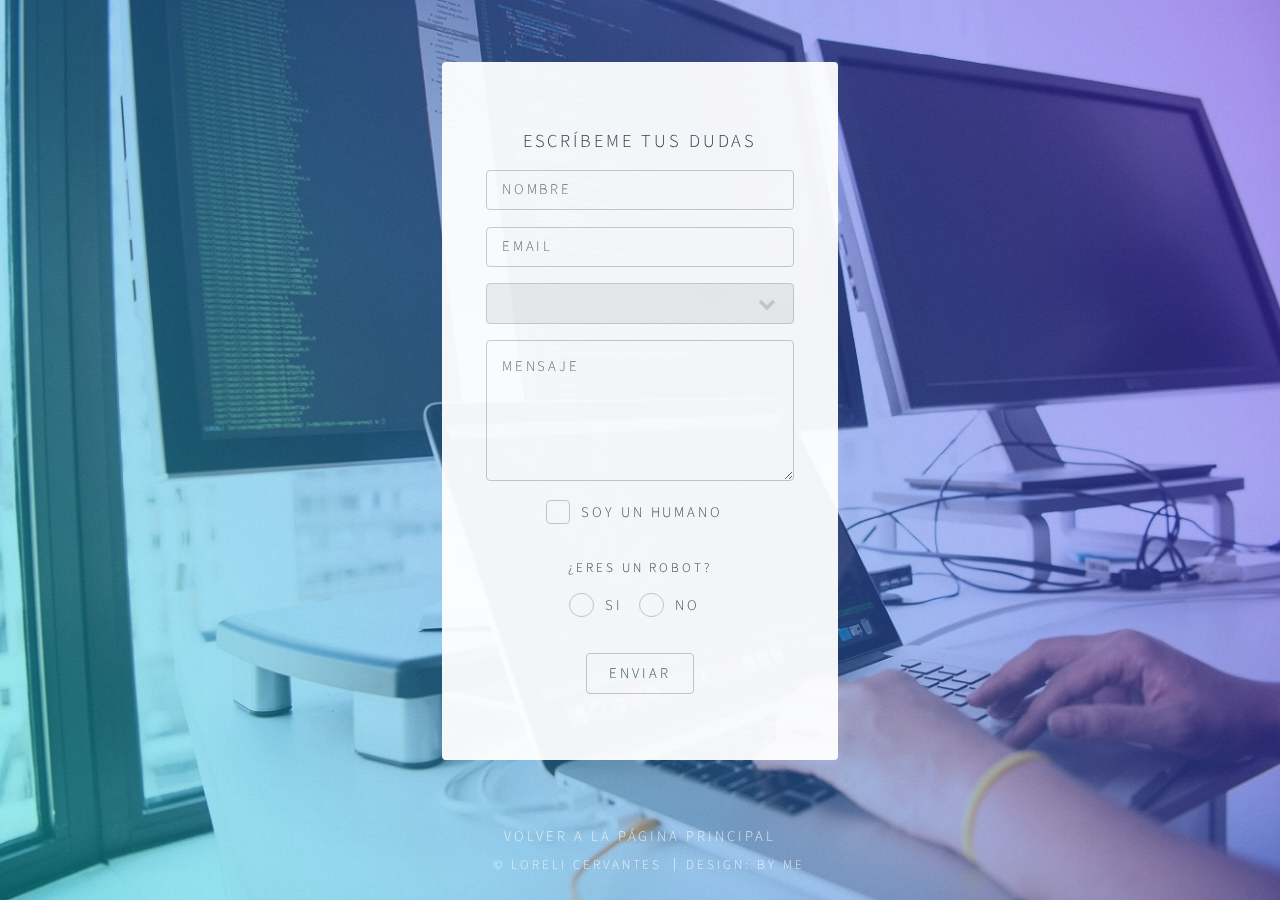
==== contact.html @ 3e9d291e "contacto" ====
<!DOCTYPE html>
<html lang="es">

<head>
    <title>Contact | Loreli Cervantes</title>
    <meta charset="utf-8" />
    <meta name="viewport" content="width=device-width, initial-scale=1, user-scalable=no" />
    <link rel="stylesheet" href="assets/css/main.css" />
    <noscript>
        <link rel="stylesheet" href="assets/css/noscript.css" /></noscript>
</head>

<body>
    <div id="wrapper">
        <!-- Main -->
        <section id="main">
            <h2>Escríbeme tus dudas</h2>
            <form method="post" action="#">
                <div class="fields">
                    <div class="field">
                        <input type="text" name="name" id="name" placeholder="Nombre" />
                    </div>
                    <div class="field">
                        <input type="email" name="email" id="email" placeholder="Email" />
                    </div>
                    <div class="field">
                        <select name="subject" id="subject">
                            <option value=""></option>
                            <option value="tech">Proyectos</option>
                            <option value="web">Diseño Web</option>
                            <option value="cost">Costos</option>
                            <option value="otro">Otro</option>
                        </select>
                    </div>
                    <div class="field">
                        <textarea name="message" id="message" placeholder="Mensaje" rows="4"></textarea>
                    </div>
                    <div class="field">
                        <input type="checkbox" id="human" name="human" /><label for="human">Soy un humano</label>
                    </div>
                    <div class="field">
                        <label>¿Eres un Robot?</label>
                        <input type="radio" id="robot_yes" name="robot" /><label for="robot_yes">SI</label>
                        <input type="radio" id="robot_no" name="robot" /><label for="robot_no">NO</label>
                    </div>
                </div>
                <ul class="actions special">
                    <li><a href="#" class="button">Enviar</a></li>
                </ul>
            </form>
        </section>

        <!-- Footer -->
        <footer id="footer">
            <a href="index.html">Volver a la página principal</a>
            <ul class="copyright">
                <li>&copy; Loreli cervantes</li>
                <li>Design: by me</li>
            </ul>
        </footer>
    </div>

</body>

</html>
---- assets/css/main.css ----
@import url(fontawesome-all.min.css);
@import url("https://fonts.googleapis.com/css?family=Source+Sans+Pro:300");


/* Icon (alt) */

	html, body, div, span, applet, object,
	iframe, h1, h2, h3, h4, h5, h6, p, blockquote,
	pre, a, abbr, acronym, address, big, cite,
	code, del, dfn, em, img, ins, kbd, q, s, samp,
	small, strike, strong, sub, sup, tt, var, b,
	u, i, center, dl, dt, dd, ol, ul, li, fieldset,
	form, label, legend, table, caption, tbody,
	tfoot, thead, tr, th, td, article, aside,
	canvas, details, embed, figure, figcaption,
	footer, header, hgroup, menu, nav, output, ruby,
	section, summary, time, mark, audio, video {
		margin: 0;
		padding: 0;
		border: 0;
		font-size: 100%;
		font: inherit;
		vertical-align: baseline;
	}

	article, aside, details, figcaption, figure,
	footer, header, hgroup, menu, nav, section {
		display: block;
	}

	body {
		line-height: 1;
	}

	ol, ul {
		list-style: none;
	}

	blockquote, q {
		quotes: none;
	}

		blockquote:before, blockquote:after, q:before, q:after {
			content: '';
			content: none;
		}

	table {
		border-collapse: collapse;
		border-spacing: 0;
	}

	body {
		-webkit-text-size-adjust: none;
	}

	mark {
		background-color: transparent;
		color: inherit;
	}

	input::-moz-focus-inner {
		border: 0;
		padding: 0;
	}

	input, select, textarea {
		-moz-appearance: none;
		-webkit-appearance: none;
		-ms-appearance: none;
		appearance: none;
	}

/* Basic */

	@media screen and (max-width: 480px) {

		html, body {
			min-width: 320px;
		}

	}

	html {
		box-sizing: border-box;
	}

	*, *:before, *:after {
		box-sizing: inherit;
	}

	body.is-preload *, body.is-preload *:before, body.is-preload *:after {
		-moz-animation: none !important;
		-webkit-animation: none !important;
		-ms-animation: none !important;
		animation: none !important;
		-moz-transition: none !important;
		-webkit-transition: none !important;
		-ms-transition: none !important;
		transition: none !important;
	}

	html {
		height: 100%;
	}

	body {
		height: 100%;
		background-color: #ffffff;
		background-image: url("images/overlay.png"), -moz-linear-gradient(60deg, rgba(1, 224, 231, 0.4) 5%, rgba(85, 27, 249, 0.45)), url("../../images/bg.jpg");
		background-image: url("images/overlay.png"), -webkit-linear-gradient(60deg, rgba(1, 224, 231, 0.4) 5%, rgba(85, 27, 249, 0.45)), url("../../images/bg.jpg");
		background-image: url("images/overlay.png"), -ms-linear-gradient(60deg, rgba(1, 224, 231, 0.4) 5%, rgba(85, 27, 249, 0.45)), url("../../images/bg.jpg");
		background-image: url("images/overlay.png"), linear-gradient(60deg, rgba(1, 223, 231, 0.4) 5%, rgba(85, 27, 249, 0.45)), url("../../images/bg.jpg");
		background-repeat: repeat,			no-repeat,			no-repeat;
		background-size: 100px 100px, cover,				cover;
		background-position: top left,		center center,		bottom center;
		background-attachment: fixed,			fixed,				fixed;
	}

		body:after {
			content: '';
			display: block;
			position: fixed;
			top: 0;
			left: 0;
			width: 100%;
			height: inherit;
			opacity: 0;
			z-index: 1;
			background-color: #ffffff;
			background-image: url("images/overlay.png"), -moz-linear-gradient(60deg, rgba(1, 224, 231, 0.5) 5%, rgba(85, 27, 249, 0.5));
			background-image: url("images/overlay.png"), -webkit-linear-gradient(60deg, rgba(1, 224, 231, 0.5) 5%, rgba(85, 27, 249, 0.5));
			background-image: url("images/overlay.png"), -ms-linear-gradient(60deg, rgba(1, 224, 231, 0.5) 5%, rgba(85, 27, 249, 0.5));
			background-image: url("images/overlay.png"), linear-gradient(60deg, rgba(1, 224, 231, 0.5) 5%, rgba(85, 27, 249, 0.5));
			background-repeat: repeat,			no-repeat;
			background-size: 100px 100px, cover;
			background-position: top left,		center center;
			-moz-transition: opacity 1.75s ease-out;
			-webkit-transition: opacity 1.75s ease-out;
			-ms-transition: opacity 1.75s ease-out;
			transition: opacity 1.75s ease-out;
		}

		body.is-preload:after {
			opacity: 1;
		}

/* Type */

	body, input, select, textarea {
		color: #414f57;
		font-family: "Source Sans Pro", Helvetica, sans-serif;
		font-size: 14pt;
		font-weight: 300;
		line-height: 2;
		letter-spacing: 0.2em;
		text-transform: uppercase;
	}

		@media screen and (max-width: 1680px) {

			body, input, select, textarea {
				font-size: 11pt;
			}

		}

		@media screen and (max-width: 480px) {

			body, input, select, textarea {
				font-size: 10pt;
				line-height: 1.75;
			}

		}

	a {
		-moz-transition: color 0.2s ease, border-color 0.2s ease;
		-webkit-transition: color 0.2s ease, border-color 0.2s ease;
		-ms-transition: color 0.2s ease, border-color 0.2s ease;
		transition: color 0.2s ease, border-color 0.2s ease;
		color: inherit;
		text-decoration: none;
	}

		a:before {
			-moz-transition: color 0.2s ease, text-shadow 0.2s ease;
			-webkit-transition: color 0.2s ease, text-shadow 0.2s ease;
			-ms-transition: color 0.2s ease, text-shadow 0.2s ease;
			transition: color 0.2s ease, text-shadow 0.2s ease;
		}

		a:hover {
			color: #ff7496;
		}

	strong, b {
		color: #313f47;
	}

	em, i {
		font-style: italic;
	}

	p {
		margin: 0 0 1.5em 0;
	}

	h1, h2, h3, h4, h5, h6 {
		color: #313f47;
		line-height: 1.5;
		margin: 0 0 0.75em 0;
	}

		h1 a, h2 a, h3 a, h4 a, h5 a, h6 a {
			color: inherit;
			text-decoration: none;
		}

	h1 {
		font-size: 1.85em;
		letter-spacing: 0.22em;
		margin: 0 0 0.525em 0;
	}

	h2 {
		font-size: 1.25em;
	}

	h3 {
		font-size: 1em;
	}

	h4 {
		font-size: 1em;
	}

	h5 {
		font-size: 1em;
	}

	h6 {
		font-size: 1em;
	}

	@media screen and (max-width: 480px) {

		h1 {
			font-size: 1.65em;
		}

	}

	sub {
		font-size: 0.8em;
		position: relative;
		top: 0.5em;
	}

	sup {
		font-size: 0.8em;
		position: relative;
		top: -0.5em;
	}

	hr {
		border: 0;
		border-bottom: solid 1px #c8cccf;
		margin: 3em 0;
	}

/* Form */

form {
	margin: 0 0 1.5em 0;
}

	form > :last-child {
		margin-bottom: 0;
	}

	form > .fields {
		display: -moz-flex;
		display: -webkit-flex;
		display: -ms-flex;
		display: flex;
		-moz-flex-wrap: wrap;
		-webkit-flex-wrap: wrap;
		-ms-flex-wrap: wrap;
		flex-wrap: wrap;
		width: calc(100% + 2.25em);
		margin: -1.125em 0 1.5em -1.125em;
	}

		form > .fields > .field {
			-moz-flex-grow: 0;
			-webkit-flex-grow: 0;
			-ms-flex-grow: 0;
			flex-grow: 0;
			-moz-flex-shrink: 0;
			-webkit-flex-shrink: 0;
			-ms-flex-shrink: 0;
			flex-shrink: 0;
			padding: 1.125em 0 0 1.125em;
			width: calc(100% - 1.125em);
		}

			form > .fields > .field.half {
				width: calc(50% - 0.5625em);
			}

			form > .fields > .field.third {
				width: calc(100%/3 - 0.375em);
			}

			form > .fields > .field.quarter {
				width: calc(25% - 0.28125em);
			}

	@media screen and (max-width: 480px) {

		form > .fields {
			width: calc(100% + 2.25em);
			margin: -1.125em 0 1.5em -1.125em;
		}

			form > .fields > .field {
				padding: 1.125em 0 0 1.125em;
				width: calc(100% - 1.125em);
			}

				form > .fields > .field.half {
					width: calc(100% - 1.125em);
				}

				form > .fields > .field.third {
					width: calc(100% - 1.125em);
				}

				form > .fields > .field.quarter {
					width: calc(100% - 1.125em);
				}

	}

label {
	color: #313f47;
	display: block;
	font-size: 0.9em;
	margin: 0 0 0.75em 0;
}

input[type="text"],
input[type="password"],
input[type="email"],
input[type="tel"],
select,
textarea {
	-moz-appearance: none;
	-webkit-appearance: none;
	-ms-appearance: none;
	appearance: none;
	border-radius: 4px;
	border: solid 1px #c8cccf;
	color: inherit;
	display: block;
	outline: 0;
	padding: 0 1em;
	text-decoration: none;
	width: 100%;
}

	input[type="text"]:invalid,
	input[type="password"]:invalid,
	input[type="email"]:invalid,
	input[type="tel"]:invalid,
	select:invalid,
	textarea:invalid {
		box-shadow: none;
	}

	input[type="text"]:focus,
	input[type="password"]:focus,
	input[type="email"]:focus,
	input[type="tel"]:focus,
	select:focus,
	textarea:focus {
		border-color: #ff7496;
	}

select {
	background-image: url("data:image/svg+xml;charset=utf8,%3Csvg xmlns='http://www.w3.org/2000/svg' width='40' height='40' preserveAspectRatio='none' viewBox='0 0 40 40'%3E%3Cpath d='M9.4,12.3l10.4,10.4l10.4-10.4c0.2-0.2,0.5-0.4,0.9-0.4c0.3,0,0.6,0.1,0.9,0.4l3.3,3.3c0.2,0.2,0.4,0.5,0.4,0.9 c0,0.4-0.1,0.6-0.4,0.9L20.7,31.9c-0.2,0.2-0.5,0.4-0.9,0.4c-0.3,0-0.6-0.1-0.9-0.4L4.3,17.3c-0.2-0.2-0.4-0.5-0.4-0.9 c0-0.4,0.1-0.6,0.4-0.9l3.3-3.3c0.2-0.2,0.5-0.4,0.9-0.4S9.1,12.1,9.4,12.3z' fill='%23c8cccf' /%3E%3C/svg%3E");
	background-size: 1.25rem;
	background-repeat: no-repeat;
	background-position: calc(100% - 1rem) center;
	height: 2.75em;
	padding-right: 2.75em;
	text-overflow: ellipsis;
}

	select option {
		color: #313f47;
		background: #ffffff;
	}

	select:focus::-ms-value {
		background-color: transparent;
	}

	select::-ms-expand {
		display: none;
	}

input[type="text"],
input[type="password"],
input[type="email"],
select {
	height: 2.75em;
}

textarea {
	padding: 0.75em 1em;
}

input[type="checkbox"],
input[type="radio"] {
	-moz-appearance: none;
	-webkit-appearance: none;
	-ms-appearance: none;
	appearance: none;
	display: block;
	float: left;
	margin-right: -2em;
	opacity: 0;
	width: 1em;
	z-index: -1;
}

	input[type="checkbox"] + label,
	input[type="radio"] + label {
		text-decoration: none;
		color: #414f57;
		cursor: pointer;
		display: inline-block;
		font-size: 1em;
		font-weight: 300;
		padding-left: 2.4em;
		padding-right: 0.75em;
		position: relative;
	}

		input[type="checkbox"] + label:before,
		input[type="radio"] + label:before {
			-moz-osx-font-smoothing: grayscale;
			-webkit-font-smoothing: antialiased;
			display: inline-block;
			font-style: normal;
			font-variant: normal;
			text-rendering: auto;
			line-height: 1;
			text-transform: none !important;
			font-family: 'Font Awesome 5 Free';
			font-weight: 900;
		}

		input[type="checkbox"] + label:before,
		input[type="radio"] + label:before {
			border-radius: 4px;
			border: solid 1px #c8cccf;
			content: '';
			display: inline-block;
			font-size: 0.8em;
			height: 2.0625em;
			left: 0;
			line-height: 2.0625em;
			position: absolute;
			text-align: center;
			top: 0.15em;
			width: 2.0625em;
		}

	input[type="checkbox"]:checked + label:before,
	input[type="radio"]:checked + label:before {
		color: #ff7496;
		content: '\f00c';
	}

	input[type="checkbox"]:focus + label:before,
	input[type="radio"]:focus + label:before {
		border-color: #ff7496;
	}

input[type="checkbox"] + label:before {
	border-radius: 4px;
}

input[type="radio"] + label:before {
	border-radius: 100%;
}

::-webkit-input-placeholder {
	color: #616f77 !important;
	opacity: 1.0;
}

:-moz-placeholder {
	color: #616f77 !important;
	opacity: 1.0;
}

::-moz-placeholder {
	color: #616f77 !important;
	opacity: 1.0;
}

:-ms-input-placeholder {
	color: #616f77 !important;
	opacity: 1.0;
}

/* Icon */

	.icon {
		text-decoration: none;
		position: relative;
		border-bottom: none;
	}

		.icon:before {
			-moz-osx-font-smoothing: grayscale;
			-webkit-font-smoothing: antialiased;
			display: inline-block;
			font-style: normal;
			font-variant: normal;
			text-rendering: auto;
			line-height: 1;
			text-transform: none !important;
			font-family: 'Font Awesome 5 Free';
			font-weight: 400;
		}

		.icon > .label {
			display: none;
		}

		.icon:before {
			line-height: inherit;
		}

		.icon.solid:before {
			font-weight: 900;
		}

		.icon.brands:before {
			font-family: 'Font Awesome 5 Brands';
		}

/* List */

ol {
	list-style: decimal;
	margin: 0 0 1.5em 0;
	padding-left: 1.25em;
}

	ol li {
		padding-left: 0.25em;
	}

ul {
	list-style: disc;
	margin: 0 0 1.5em 0;
	padding-left: 1em;
}

	ul li {
		padding-left: 0.5em;
	}

	ul.alt {
		list-style: none;
		padding-left: 0;
	}

		ul.alt li {
			border-top: solid 1px #c8cccf;
			padding: 0.5em 0;
		}

			ul.alt li:first-child {
				border-top: 0;
				padding-top: 0;
			}

dl {
	margin: 0 0 1.5em 0;
}

	dl dt {
		display: block;
		margin: 0 0 0.75em 0;
	}

	dl dd {
		margin-left: 1.5em;
	}

/* Actions */

ul.actions {
	display: -moz-flex;
	display: -webkit-flex;
	display: -ms-flex;
	display: flex;
	cursor: default;
	list-style: none;
	margin-left: -0.75em;
	padding-left: 0;
}

	ul.actions li {
		padding: 0 0 0 0.75em;
		vertical-align: middle;
	}

	ul.actions.special {
		-moz-justify-content: center;
		-webkit-justify-content: center;
		-ms-justify-content: center;
		justify-content: center;
		width: 100%;
		margin-left: 0;
	}

		ul.actions.special li:first-child {
			padding-left: 0;
		}

	ul.actions.stacked {
		-moz-flex-direction: column;
		-webkit-flex-direction: column;
		-ms-flex-direction: column;
		flex-direction: column;
		margin-left: 0;
	}

		ul.actions.stacked li {
			padding: 0.975em 0 0 0;
		}

			ul.actions.stacked li:first-child {
				padding-top: 0;
			}

	ul.actions.fit {
		width: calc(100% + 0.75em);
	}

		ul.actions.fit li {
			-moz-flex-grow: 1;
			-webkit-flex-grow: 1;
			-ms-flex-grow: 1;
			flex-grow: 1;
			-moz-flex-shrink: 1;
			-webkit-flex-shrink: 1;
			-ms-flex-shrink: 1;
			flex-shrink: 1;
			width: 100%;
		}

			ul.actions.fit li > * {
				width: 100%;
			}

		ul.actions.fit.stacked {
			width: 100%;
		}

	@media screen and (max-width: 480px) {

		ul.actions:not(.fixed) {
			-moz-flex-direction: column;
			-webkit-flex-direction: column;
			-ms-flex-direction: column;
			flex-direction: column;
			margin-left: 0;
			width: 100% !important;
		}

			ul.actions:not(.fixed) li {
				-moz-flex-grow: 1;
				-webkit-flex-grow: 1;
				-ms-flex-grow: 1;
				flex-grow: 1;
				-moz-flex-shrink: 1;
				-webkit-flex-shrink: 1;
				-ms-flex-shrink: 1;
				flex-shrink: 1;
				padding: 0.75em 0 0 0;
				text-align: center;
				width: 100%;
			}

				ul.actions:not(.fixed) li > * {
					width: 100%;
				}

				ul.actions:not(.fixed) li:first-child {
					padding-top: 0;
				}

				ul.actions:not(.fixed) li input[type="submit"],
				ul.actions:not(.fixed) li input[type="reset"],
				ul.actions:not(.fixed) li input[type="button"],
				ul.actions:not(.fixed) li button,
				ul.actions:not(.fixed) li .button {
					width: 100%;
				}

					ul.actions:not(.fixed) li input[type="submit"].icon:before,
					ul.actions:not(.fixed) li input[type="reset"].icon:before,
					ul.actions:not(.fixed) li input[type="button"].icon:before,
					ul.actions:not(.fixed) li button.icon:before,
					ul.actions:not(.fixed) li .button.icon:before {
						margin-left: -0.5rem;
					}

	}

/* Icons */

	ul.icons {
		cursor: default;
		list-style: none;
		padding-left: 0;
		margin-top: -0.675em;
	}

		ul.icons li {
			display: inline-block;
			padding: 0.675em 0.5em;
		}

			ul.icons li a {
				text-decoration: none;
				position: relative;
				display: block;
				width: 3.75em;
				height: 3.75em;
				/*radio circular en iconos*/
				border-radius: 100%;
				border: solid 1px #c8cccf;
				line-height: 3.75em;
				overflow: hidden;
				text-align: center;
				text-indent: 3.75em;
				white-space: nowrap;
			}

				ul.icons li a:before {
					-moz-osx-font-smoothing: grayscale;
					-webkit-font-smoothing: antialiased;
					display: inline-block;
					font-style: normal;
					font-variant: normal;
					text-rendering: auto;
					line-height: 1;
					text-transform: none !important;
					font-family: 'Font Awesome 5 Free';
					font-weight: 400;
				}

				ul.icons li a:before {
					color: #ffffff;
					text-shadow: 1.25px 0px 0px #c8cccf, -1.25px 0px 0px #c8cccf, 0px 1.25px 0px #c8cccf, 0px -1.25px 0px #c8cccf;
				}

				ul.icons li a:hover:before {
					text-shadow: 1.25px 0px 0px #551BF9, -1.25px 0px 0px #551BF9, 0px 1.25px 0px #551BF9, 0px -1.25px 0px #551BF9;
				}

				ul.icons li a:before {
					position: absolute;
					top: 0;
					left: 0;
					width: inherit;
					height: inherit;
					font-size: 1.85rem;
					line-height: inherit;
					text-align: center;
					text-indent: 0;
				}

				ul.icons li a:hover {
					border-color: #551BF9; /* color del circulo */
				}

		@media screen and (max-width: 480px) {

			ul.icons li a:before {
				font-size: 1.5rem;
			}

		}

/* Button */

input[type="submit"],
input[type="reset"],
input[type="button"],
button,
.button {
	-moz-appearance: none;
	-webkit-appearance: none;
	-ms-appearance: none;
	appearance: none;
	-moz-transition: background-color 0.2s ease-in-out, border-color 0.2s ease-in-out, color 0.2s ease-in-out;
	-webkit-transition: background-color 0.2s ease-in-out, border-color 0.2s ease-in-out, color 0.2s ease-in-out;
	-ms-transition: background-color 0.2s ease-in-out, border-color 0.2s ease-in-out, color 0.2s ease-in-out;
	transition: background-color 0.2s ease-in-out, border-color 0.2s ease-in-out, color 0.2s ease-in-out;
	display: inline-block;
	height: 2.75em;
	line-height: 2.75em;
	padding: 0 1.5em;
	background-color: transparent;
	border-radius: 4px;
	border: solid 1px #c8cccf;
	color: #414f57 !important;
	cursor: pointer;
	text-align: center;
	text-decoration: none;
	white-space: nowrap;
}

	input[type="submit"]:hover,
	input[type="reset"]:hover,
	input[type="button"]:hover,
	button:hover,
	.button:hover {
		border-color: #ff7496;
		color: #ff7496 !important;
	}

	input[type="submit"].icon,
	input[type="reset"].icon,
	input[type="button"].icon,
	button.icon,
	.button.icon {
		padding-left: 1.35em;
	}

		input[type="submit"].icon:before,
		input[type="reset"].icon:before,
		input[type="button"].icon:before,
		button.icon:before,
		.button.icon:before {
			margin-right: 0.5em;
		}

	input[type="submit"].fit,
	input[type="reset"].fit,
	input[type="button"].fit,
	button.fit,
	.button.fit {
		width: 100%;
	}

	input[type="submit"].small,
	input[type="reset"].small,
	input[type="button"].small,
	button.small,
	.button.small {
		font-size: 0.8em;
	}

	input[type="submit"].large,
	input[type="reset"].large,
	input[type="button"].large,
	button.large,
	.button.large {
		font-size: 1.35em;
	}

	input[type="submit"].disabled, input[type="submit"]:disabled,
	input[type="reset"].disabled,
	input[type="reset"]:disabled,
	input[type="button"].disabled,
	input[type="button"]:disabled,
	button.disabled,
	button:disabled,
	.button.disabled,
	.button:disabled {
		pointer-events: none;
		opacity: 0.5;
	}

/* Main */

	#main {
		-moz-transform-origin: 50% 50%;
		-webkit-transform-origin: 50% 50%;
		-ms-transform-origin: 50% 50%;
		transform-origin: 50% 50%;
		-moz-transform: rotateX(0deg);
		-webkit-transform: rotateX(0deg);
		-ms-transform: rotateX(0deg);
		transform: rotateX(0deg);
		-moz-transition: opacity 1s ease, -moz-transform 1s ease;
		-webkit-transition: opacity 1s ease, -webkit-transform 1s ease;
		-ms-transition: opacity 1s ease, -ms-transform 1s ease;
		transition: opacity 1s ease, transform 1s ease;
		padding: 4.5em 3em 3em 3em ;
		background: #ffffff;
		border-radius: 4px;
		cursor: default;
		max-width: 100%;
		opacity: 0.95;
		position: relative;
		text-align: center;
		width: 27em;
	}

		#main .avatar {
			position: relative;
			display: block;
			margin-bottom: 1.5em;
		}

			#main .avatar img {
				display: block;
				margin: 0 auto;
				border-radius: 100%;
				box-shadow: 0 0 0 1.5em #ffffff;
			}

			#main .avatar:before {
				content: '';
				display: block;
				position: absolute;
				top: 50%;
				left: -3em;
				width: calc(100% + 6em);
				height: 1px;
				z-index: -1;
				background: #c8cccf;
			}

		@media screen and (max-width: 480px) {

			#main {
				padding: 4em 2em 2.5em 2em ;
				width: 100%;
			}

				#main .avatar:before {
					left: -2em;
					width: calc(100% + 4em);
				}

		}

		body.is-preload #main {
			-moz-transform: rotateX(15deg);
			-webkit-transform: rotateX(15deg);
			-ms-transform: rotateX(15deg);
			transform: rotateX(15deg);
			opacity: 0;
		}

/* Footer */

	#footer {
		-moz-align-self: -moz-flex-end;
		-webkit-align-self: -webkit-flex-end;
		-ms-align-self: -ms-flex-end;
		align-self: flex-end;
		width: 100%;
		padding: 1.5em 0 0 0;
		color: rgba(255, 255, 255, 0.75);
		cursor: default;
		text-align: center;
	}

		#footer .copyright {
			margin: 0;
			padding: 0;
			font-size: 0.9em;
			list-style: none;
		}

			#footer .copyright li {
				display: inline-block;
				margin: 0 0 0 0.45em;
				padding: 0 0 0 0.85em;
				border-left: solid 1px rgba(255, 255, 255, 0.5);
				line-height: 1;
			}

				#footer .copyright li:first-child {
					border-left: 0;
				}

/* Wrapper */

	#wrapper {
		display: -moz-flex;
		display: -webkit-flex;
		display: -ms-flex;
		display: flex;
		-moz-align-items: center;
		-webkit-align-items: center;
		-ms-align-items: center;
		align-items: center;
		-moz-justify-content: space-between;
		-webkit-justify-content: space-between;
		-ms-justify-content: space-between;
		justify-content: space-between;
		-moz-flex-direction: column;
		-webkit-flex-direction: column;
		-ms-flex-direction: column;
		flex-direction: column;
		-moz-perspective: 1000px;
		-webkit-perspective: 1000px;
		-ms-perspective: 1000px;
		perspective: 1000px;
		position: relative;
		min-height: 100%;
		padding: 1.5em;
		z-index: 2;
	}

		#wrapper > * {
			z-index: 1;
		}

		#wrapper:before {
			content: '';
			display: block;
		}

		@media screen and (max-width: 360px) {

			#wrapper {
				padding: 0.75em;
			}

		}

		body.is-ie #wrapper {
			height: 100%;
		}
---- assets/css/noscript.css ----
/*
	Identity by HTML5 UP
	html5up.net | @ajlkn
	Free for personal and commercial use under the CCA 3.0 license (html5up.net/license)
*/

/* Basic */

	body:after {
		display: none;
	}

/* Main */

	#main {
		-moz-transform: none !important;
		-webkit-transform: none !important;
		-ms-transform: none !important;
		transform: none !important;
		opacity: 1 !important;
	}
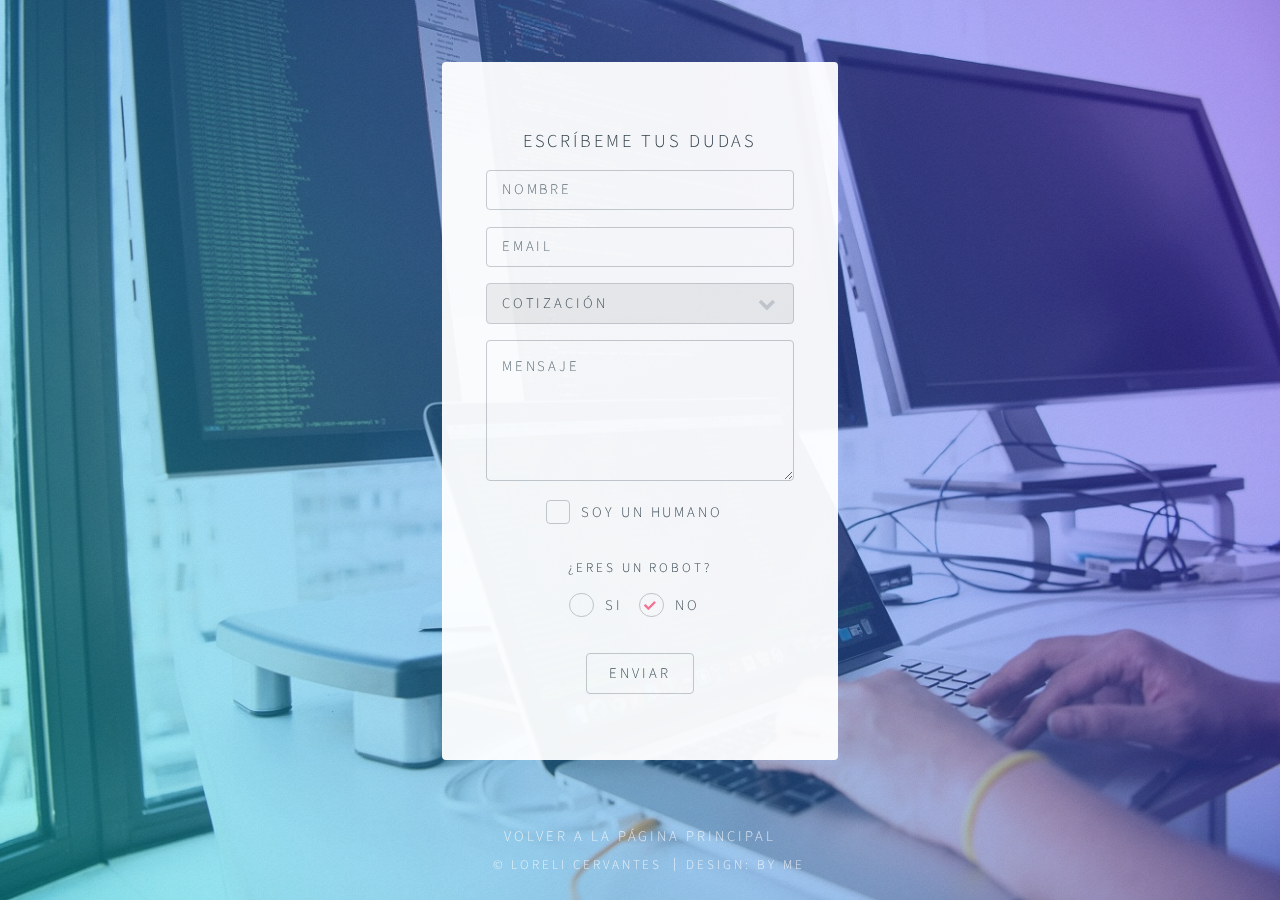
==== commit 6db17e25: "upgrade" ====
--- a/contact.html
+++ b/contact.html
@@ -6,8 +6,10 @@
     <meta charset="utf-8" />
     <meta name="viewport" content="width=device-width, initial-scale=1, user-scalable=no" />
     <link rel="stylesheet" href="assets/css/main.css" />
+    <link rel="stylesheet" href="https://s.pageclip.co/v1/pageclip.css" media="screen" />
     <noscript>
-        <link rel="stylesheet" href="assets/css/noscript.css" /></noscript>
+        <link rel="stylesheet" href="assets/css/noscript.css" />
+    </noscript>
 </head>
 
 <body>
@@ -15,37 +17,37 @@
         <!-- Main -->
         <section id="main">
             <h2>Escríbeme tus dudas</h2>
-            <form method="post" action="#">
+            <form action="https://send.pageclip.co/zAUx8uy0cvoPuDGUjThF2ffUUk2lN3vp/Contactos" class="pageclip-form" method="post">
                 <div class="fields">
                     <div class="field">
-                        <input type="text" name="name" id="name" placeholder="Nombre" />
+                        <input type="text" name="name" id="name" placeholder="Nombre" required="" />
                     </div>
                     <div class="field">
-                        <input type="email" name="email" id="email" placeholder="Email" />
+                        <input type="email" name="email" id="email" placeholder="Email" required="" />
                     </div>
+                       <div class="field">
+                            <select name="subject" id="subject">
+                                <option value="cotizacion" select>Cotización</option>
+                                <option value="portafolio">Portafolio</option>
+                                <option value="team work">Team Work</option>
+                                <option value="otro">Otro</option>
+                            </select>
+                        </div>
                     <div class="field">
-                        <select name="subject" id="subject">
-                            <option value=""></option>
-                            <option value="tech">Proyectos</option>
-                            <option value="web">Diseño Web</option>
-                            <option value="cost">Costos</option>
-                            <option value="otro">Otro</option>
-                        </select>
+                        <textarea name="message" id="message" placeholder="Mensaje" rows="4" required=""></textarea>
                     </div>
+                    <!-------------------------------------------------------------------->
                     <div class="field">
-                        <textarea name="message" id="message" placeholder="Mensaje" rows="4"></textarea>
-                    </div>
-                    <div class="field">
-                        <input type="checkbox" id="human" name="human" /><label for="human">Soy un humano</label>
+                        <input type="checkbox" id="human" name="human" required="" /><label for="human">Soy un humano</label>
                     </div>
                     <div class="field">
                         <label>¿Eres un Robot?</label>
                         <input type="radio" id="robot_yes" name="robot" /><label for="robot_yes">SI</label>
-                        <input type="radio" id="robot_no" name="robot" /><label for="robot_no">NO</label>
+                        <input type="radio" id="robot_no" name="robot" checked /><label for="robot_no">NO</label>
                     </div>
                 </div>
                 <ul class="actions special">
-                    <li><a href="#" class="button">Enviar</a></li>
+                    <input type="submit" class="button" value="Enviar">
                 </ul>
             </form>
         </section>
@@ -60,6 +62,8 @@
         </footer>
     </div>
 
+    <script src="https://s.pageclip.co/v1/pageclip.js" charset="utf-8"></script>
+
 </body>
 
 </html>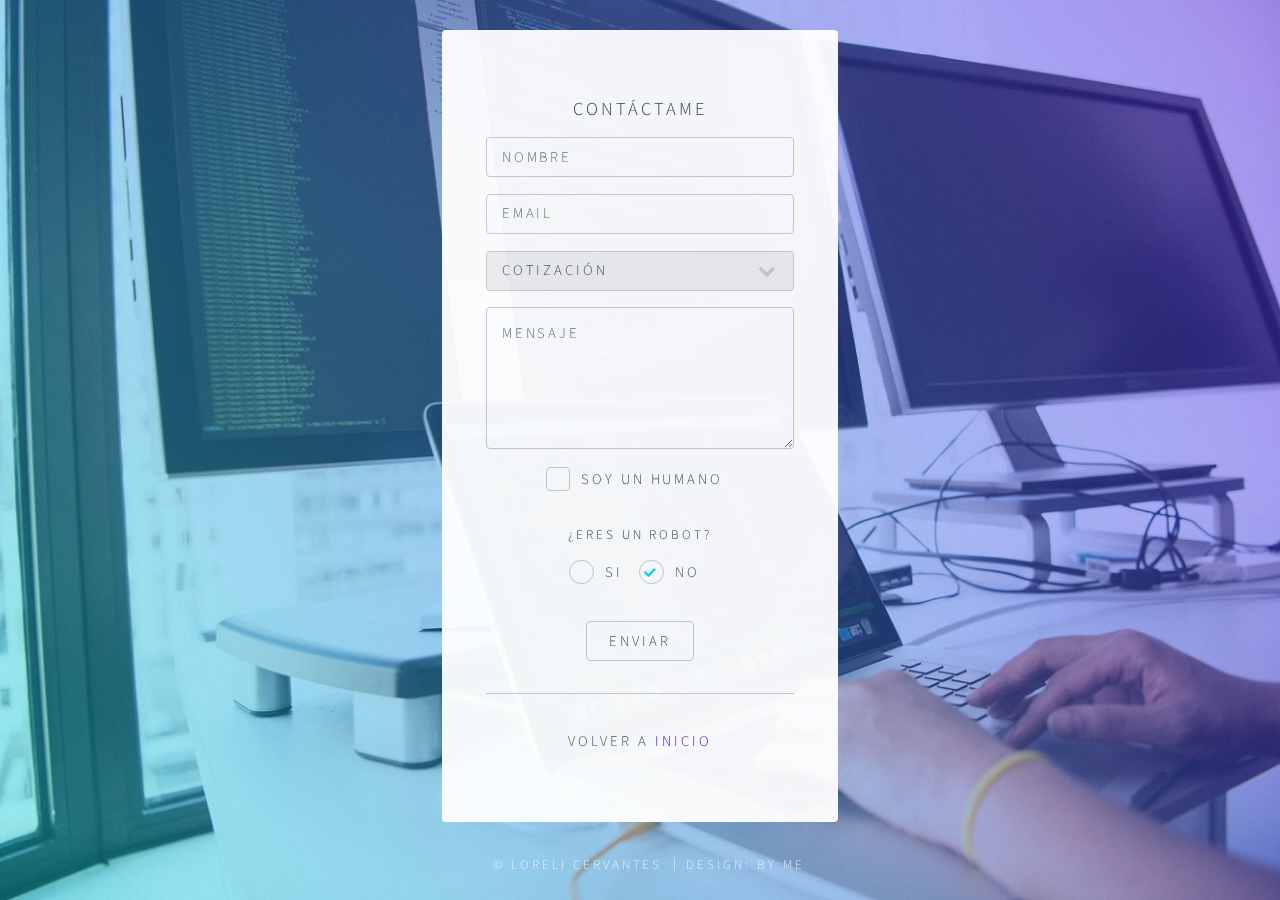
==== commit 40074f5d: "mejoras a la web" ====
--- a/contact.html
+++ b/contact.html
@@ -16,7 +16,7 @@
     <div id="wrapper">
         <!-- Main -->
         <section id="main">
-            <h2>Escríbeme tus dudas</h2>
+            <h2>Contáctame</h2>
             <form action="https://send.pageclip.co/zAUx8uy0cvoPuDGUjThF2ffUUk2lN3vp/Contactos" class="pageclip-form" method="post">
                 <div class="fields">
                     <div class="field">
@@ -50,11 +50,13 @@
                     <input type="submit" class="button" value="Enviar">
                 </ul>
             </form>
+
+            <hr />
+				<p>Volver a<a href="index.html"> <span class="acolor">inicio</span></a></p>
         </section>
 
         <!-- Footer -->
         <footer id="footer">
-            <a href="index.html">Volver a la página principal</a>
             <ul class="copyright">
                 <li>&copy; Loreli cervantes</li>
                 <li>Design: by me</li>
--- a/assets/css/main.css
+++ b/assets/css/main.css
@@ -191,9 +191,17 @@
 		}
 
 		a:hover {
-			color: #ff7496;
-		}
-
+			color: #01E0E7;
+		}
+	
+	a .acolor{
+		color: #3C09D0;
+	}
+
+	a:hover .acolor{
+		color: #01E0E7;
+	}
+	
 	strong, b {
 		color: #313f47;
 	}
@@ -266,7 +274,7 @@
 	hr {
 		border: 0;
 		border-bottom: solid 1px #c8cccf;
-		margin: 3em 0;
+		margin: 2.2em 0;
 	}
 
 /* Form */
@@ -367,6 +375,7 @@
 	outline: 0;
 	padding: 0 1em;
 	text-decoration: none;
+	max-height: 200px;
 	width: 100%;
 }
 
@@ -385,7 +394,7 @@
 	input[type="tel"]:focus,
 	select:focus,
 	textarea:focus {
-		border-color: #ff7496;
+		border-color: #01E0E7;
 	}
 
 select {
@@ -481,13 +490,13 @@
 
 	input[type="checkbox"]:checked + label:before,
 	input[type="radio"]:checked + label:before {
-		color: #ff7496;
+		color: #01E0E7;
 		content: '\f00c';
 	}
 
 	input[type="checkbox"]:focus + label:before,
 	input[type="radio"]:focus + label:before {
-		border-color: #ff7496;
+		border-color: #01E0E7;
 	}
 
 input[type="checkbox"] + label:before {
@@ -837,8 +846,8 @@
 	input[type="button"]:hover,
 	button:hover,
 	.button:hover {
-		border-color: #ff7496;
-		color: #ff7496 !important;
+		border-color: #551BF9;
+		color: #551BF9 !important;
 	}
 
 	input[type="submit"].icon,
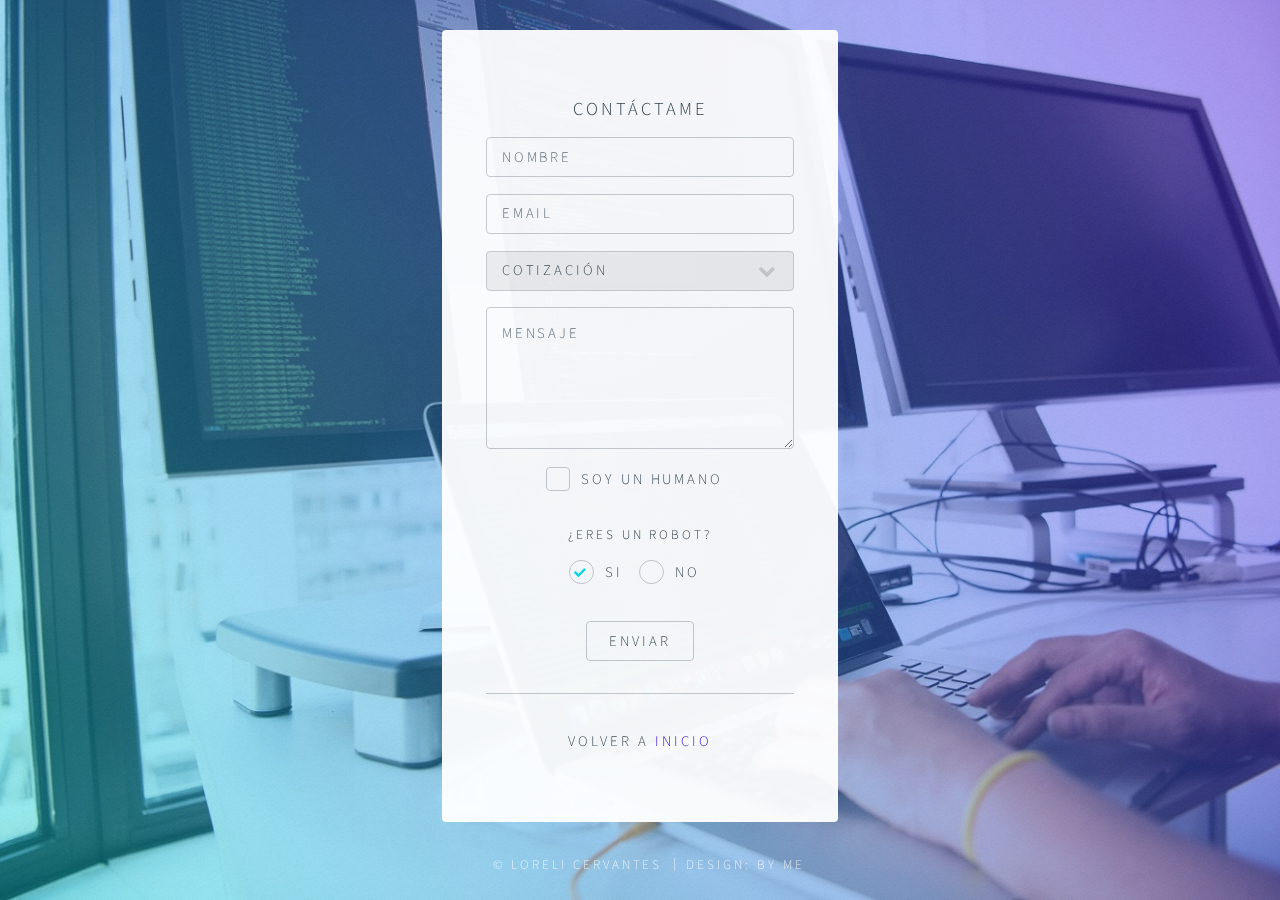
==== commit 2fc1f1e8: "cambios hechos al área de contacto" ====
--- a/contact.html
+++ b/contact.html
@@ -29,8 +29,7 @@
                             <select name="subject" id="subject">
                                 <option value="cotizacion" select>Cotización</option>
                                 <option value="portafolio">Portafolio</option>
-                                <option value="team work">Team Work</option>
-                                <option value="otro">Otro</option>
+                                <option value="team work">Trabajo en Equipo</option>
                             </select>
                         </div>
                     <div class="field">
@@ -42,8 +41,8 @@
                     </div>
                     <div class="field">
                         <label>¿Eres un Robot?</label>
-                        <input type="radio" id="robot_yes" name="robot" /><label for="robot_yes">SI</label>
-                        <input type="radio" id="robot_no" name="robot" checked /><label for="robot_no">NO</label>
+                        <input type="radio" id="robot_yes" name="robot" checked /><label for="robot_yes">SI</label>
+                        <input type="radio" id="robot_no" name="robot" required="" /><label for="robot_no">NO</label>
                     </div>
                 </div>
                 <ul class="actions special">
@@ -63,6 +62,7 @@
             </ul>
         </footer>
     </div>
+    
 
     <script src="https://s.pageclip.co/v1/pageclip.js" charset="utf-8"></script>
 
